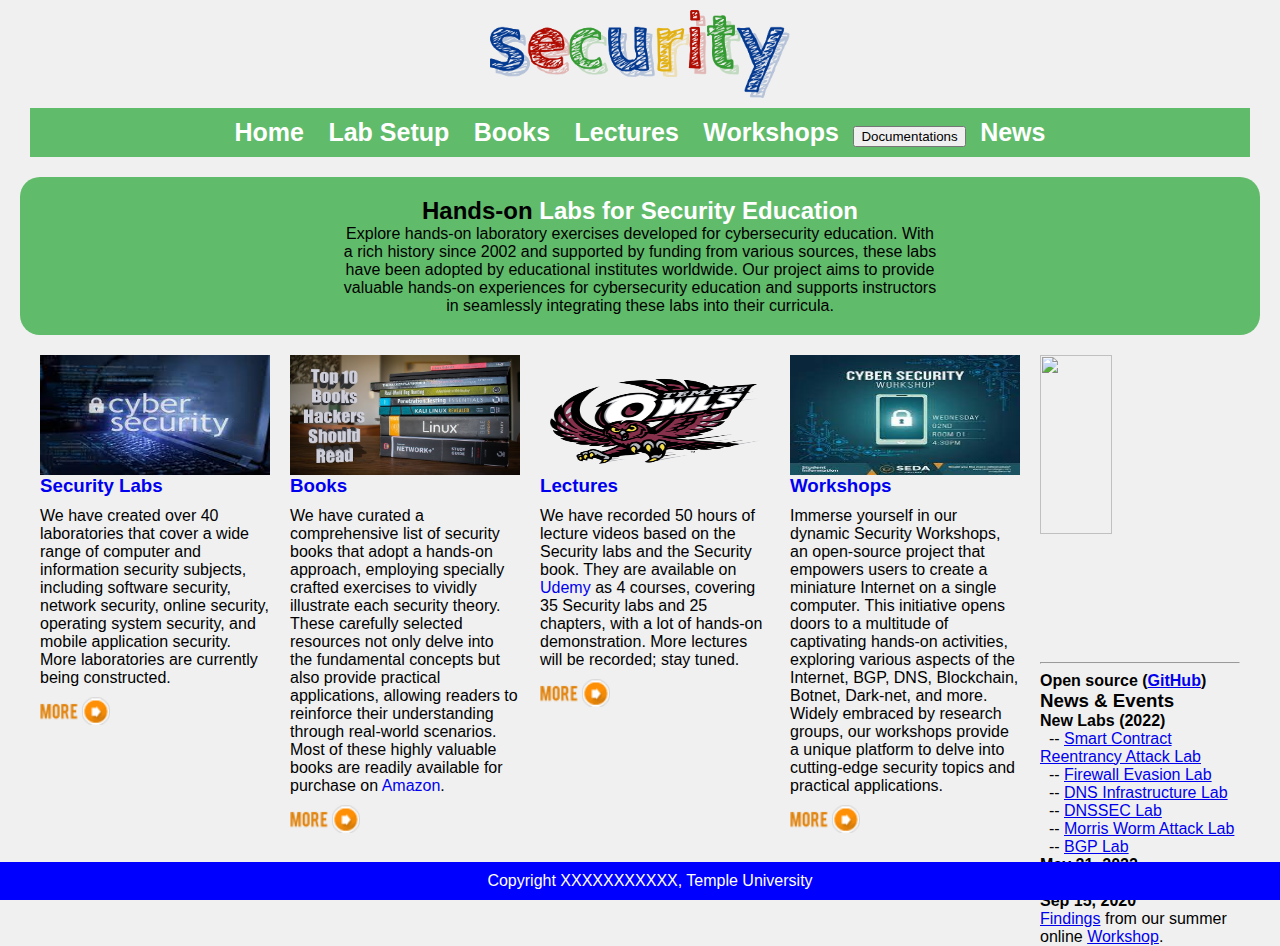
==== index.html @ c93dd94e "Add files via upload" ====
<html>
<head>
  <title>Security Project</title>
  <link href="style_home.css" type="text/css" rel="stylesheet" />

<style>
      body {
        font-family: Arial, sans-serif;
        margin: 0;
        padding: 0;
        background-color: #f0f0f0;
      }

      .header {
        background-color: #333;
        color: #fff;
        padding: 10px;
        text-align: center;
      }

      .header h1 {
        margin: 0;
      }
      
      .navbar {
        background-color: rgba(0, 151, 19, 0.6); /* Change this to match the banner background */
        color: #333;
        padding: 10px;
        text-align: center;
        max-width: 1200px; /* Set the same maximum width as the banner */
        margin: 0 auto; /* Center the navbar horizontally */
      }
      .navbar h1 {
        margin: 0;
        width: 100px; /* Set the desired width to match the banner_text max-width */
        display: inline-block;
        overflow: hidden;
        text-overflow: ellipsis; /* Add ellipsis if the text is too long */
        white-space: nowrap; /* Prevent text from wrapping */
      }

      .navbar a {
        color: #fff;
        text-decoration: none;
        margin: 0 10px;
        font-weight: bold; /* Bold the navigation links */
        font-size: 25px; /* Adjust the font size as needed */
      }
    

      .container {
        margin: 20px;
      }

      .box {
        background-color: #fff;
        padding: 20px;
        border: 1px solid #ddd;
        margin-bottom: 20px;
      }

      .box h2 {
        margin-top: 0;
      }

      .box p {
        margin-bottom: 0;
      }

      .dropdown {
        display: inline-block;
        
      }

      .dropdown-content {
        display: none;
        position: absolute;
        background-color: rgba(0, 151, 19, 0.6); /* Change this to match the banner background */
        min-width: 160px;
        box-shadow: 0 8px 16px rgba(0, 0, 0, 0.2);
        z-index: 1;
        border: none; /* Add this line to remove the border */
      }

      .dropdown:hover .dropdown-content {
        display: block;
      }

      .dropdown-content a {
        color: #fff;
        padding: 12px 16px;
        text-decoration: none;
        display: block;
      }

      .dropdown-content a:hover {
        background-color: #0000FF;
      }
    </style>
</head>
<body>

    <div id="page_header">
    <!-- <a href="index.html"><img src="images/seed_logo.png"/></a> -->
    <a href="index.html"><img src="images/secuirty1.png" width="300"/></a> 
    </div>

    <div class="navbar">
      <a href="Security Labs.html">Home</a>
      <a href="Lab Setup.html">Lab Setup</a>
      <a href="Books.html">Books</a>
      <a href="Lectures.html">Lectures</a>
      <a href="Workshops.html">Workshops</a>
      <div class="dropdown">
        <button class="dropbtn">Documentations</button>
        <div class="dropdown-content">
          <a href="Workshops.html">Instructor Guidelines and Manuals</a>
          <a href="about_us.html">About Us</a>
          <a href="about_us.html">Fundings</a>
          <a href="about_us.html">Who are using Labs?</a>
          <a href="about_us.html">Publications</a>
          <a href="documentation.html">Miscellaneous Manuals</a>
        </div>
      </div>
      <a href="News.html">News</a>
    </div>

    <div class="container">
      <div id="banner">
        <div id="banner_text">
          <h3>Hands-on <span>Labs for Security Education</span></h3>
          <p>
            Explore hands-on laboratory exercises developed for cybersecurity education. With a rich history since 2002 and supported by funding from various sources, these labs have been adopted by educational institutes worldwide. Our project aims to provide valuable hands-on experiences for cybersecurity education and supports instructors in seamlessly integrating these labs into their curricula.


          </p>
        </div>
      </div>

      <div id="content_wrapper">
        <div id="left_side">
          <div class="sidebyside">
            <div class="one_fourth">
              <a href="./labs.html">
                <img src="images/cyber_lab.jpeg" width=100% height=120px />
                <h3>Security Labs</h3>
              </a>
              <p>
                We have created over 40 laboratories that cover a wide range of computer and information security subjects, including software security, network security, online security, operating system security, and mobile application security. More laboratories are currently being constructed.
              </p>
              <p>
                <a href="https://www.udemy.com/courses/search/?src=ukw&q=cyber+security+"><img src="images/more-button.png" class="more-button" /></a>
              </p>
            </div>

            <div class="one_fourth">
              <a href="Books.html">
                <img src="images/Secu_Books.jpeg" width=100% height=120px />
                <h3>Books</h3>
              </a>
              <p>We have curated a comprehensive list of security books that adopt a hands-on approach, employing specially crafted exercises to vividly illustrate each security theory. These carefully selected resources not only delve into the fundamental concepts but also provide practical applications, allowing readers to reinforce their understanding through real-world scenarios. Most of these highly valuable books are readily available for purchase on <a href="https://www.amazon.com/">Amazon</a>.
              </p>
              <p>
                <a href="https://www.udemy.com"><img src="images/more-button.png" class="more-button" /></a>
              </p>
            </div>

            <div class="one_fourth">
              <a href="Lectures.html">
                <img src="images/temple.png" width=100% height=120px />
                <h3>Lectures</h3>
              </a>
              <p>
                We have recorded 50 hours of lecture videos based on the Security labs and the Security book. They are available on
                <a href="https://www.udemy.com">Udemy</a> as 4 courses, covering 35 Security labs and 25 chapters, with a lot of hands-on demonstration. More lectures will be recorded; stay tuned.
              </p>
              <p>
                <a href="https://www.udemy.com/courses/search/?src=ukw&q=cyber+security+"><img src="images/more-button.png" class="more-button" /></a>
              </p>

            </div>

            <div class="one_fourth one_fourth_last">
              <a href="Workshops.html">
                <img src="images/workshop.jpeg" width=100% height=120px />
                <h3>Workshops</h3>
              </a>
              <p>
                Immerse yourself in our dynamic Security Workshops, an open-source project that empowers users to create a miniature Internet on a single computer. This initiative opens doors to a multitude of captivating hands-on activities, exploring various aspects of the Internet, BGP, DNS, Blockchain, Botnet, Dark-net, and more. Widely embraced by research groups, our workshops provide a unique platform to delve into cutting-edge security topics and practical applications.
              </p>
              <p>
                <a href="https://www.udemy.com"><img src="images/more-button.png" class="more-button" /></a>
              </p>

            </div>
          </div> <!-- end of sidebyside -->
        </div> <!-- end of left_side  -->

        <div id="right_side">
          <a href="https://www.linkedin.com/">
            <img src=".images/linkedin.png" width="60%" /></a>
          <hr>
          <p><b>Open source (<a href="https://github.com/">GitHub</a>)</b><br />

          <h3>News & Events</h3>

          <p><b>New Labs (2022)</b><br />
            &nbsp;&nbsp;-- <a href="Lab Setup.html">Smart Contract Reentrancy Attack Lab</a><br />
            &nbsp;&nbsp;-- <a href="Lab Setup.html">Firewall Evasion Lab</a><br />
            &nbsp;&nbsp;-- <a href="Lab Setup.html">DNS Infrastructure Lab</a><br />
            &nbsp;&nbsp;-- <a href="Lab Setup.html">DNSSEC Lab</a><br />
            &nbsp;&nbsp;-- <a href="Lab Setup.html">Morris Worm Attack Lab</a><br />
            &nbsp;&nbsp;-- <a href="Lab Setup.html">BGP Lab</a><br />
          </p>

          <p><b>May 21, 2022</b><br />
            <a href="workshops.html">Workshop</a> starts.


          <p><b>Sep 15, 2020</b><br />
            <a href="about_us.html">Findings</a> from our summer
            online <a href="workshops.html"> Workshop</a>.
          </p>

        </div>
      </div>
    </div>

    <div class="footer">
      <p>Copyright XXXXXXXXXXX, Temple University</p>
    </div>
  </body>
</html>
---- style_home.css ----
/* Reset some default styles */
body, h1, h2, h3, p, ul, li {
  margin: 0;
  padding: 0;
}

body {
  font-family: Arial, sans-serif;
  background-color: #f0f0f0;
}

#page_wrapper {
  width: 80%;
  margin: 0 auto;
}

#page_header {
  #background-color: #333;
  color: #fff;
  text-align: center;
  padding: 10px;
}

#page_header img {
  background-color: transparent !important; /* Set the background color of the image to transparent */
}

#menu_bar {
  background-color: #ccc;
  padding: 10px;
  text-align: center;
}

#menu_bar ul {
  list-style-type: none;
}

#menu_bar li {
  display: inline;
  margin-right: 10px;
}

#banner {
  background-color: rgba(0, 151, 19, 0.6);
  padding: 20px;
  text-align: center;
  border-radius: 20px;
  max-width: 1200px; /* Set the desired maximum width */
  margin: 0 auto; /* Center the banner horizontally */
}

#banner_text {
  max-width: 600px;
  margin: 0 auto;
}

#banner_text h3 {
  font-size: 24px;
}

#banner_text span {
  color: rgba(255, 255, 255, 1);/* Adjust the color as needed */
}

#content_wrapper {
  display: flex;
  max-width: 1200px; /* Set the same maximum width as the banner */
  margin: 20px auto; /* You can adjust the margin based on your design */
  flex-wrap: wrap; /* Allow content to wrap to the next line if needed */
}

#left_side {
  flex: 1;
}

#right_side {
  flex: .2;
}


.one_fourth {
  width: 23%; /* Increase the width as needed */
  max-width: 300px; /* Set the desired maximum width for the content */
  margin-right: 2%;
}

.one_fourth_last {
  margin-right: 0;
}

.sidebyside {
  display: flex;
  flex-wrap: wrap;
  margin-bottom: 20px;
}

#left_side a {
  text-decoration: none; /* Remove underlines from links if needed */
}

#left_side p {
  margin-top: 10px; /* Add some space between the paragraphs */
}

#left_side img {
  display: block; /* Ensure the image doesn't have extra spacing below */
}

#left_side h3 {
  margin-bottom: 10px; /* Add some space below the heading */
}

.sidebyside img {
  width: 100%;
  height: auto;
}

.one_fourth img {
  width: 100%;
  height: 120px; /* Set a fixed height for all images */
}


.one_fourth img.more-button {
  width: 70px; /* Adjust the width as needed */
  height: auto; /* Maintain the aspect ratio */
}


.footer {
  background-color: #0000FF;
  color: #fff;
  padding: 10px;
  text-align: center;
  position: fixed;
  bottom: 0;
  width: 100%;
}

.footer p {
  margin: 0;
}

.footer-container {
  max-width: 1200px;
  margin: 0 auto; /* Center the footer horizontally */
}
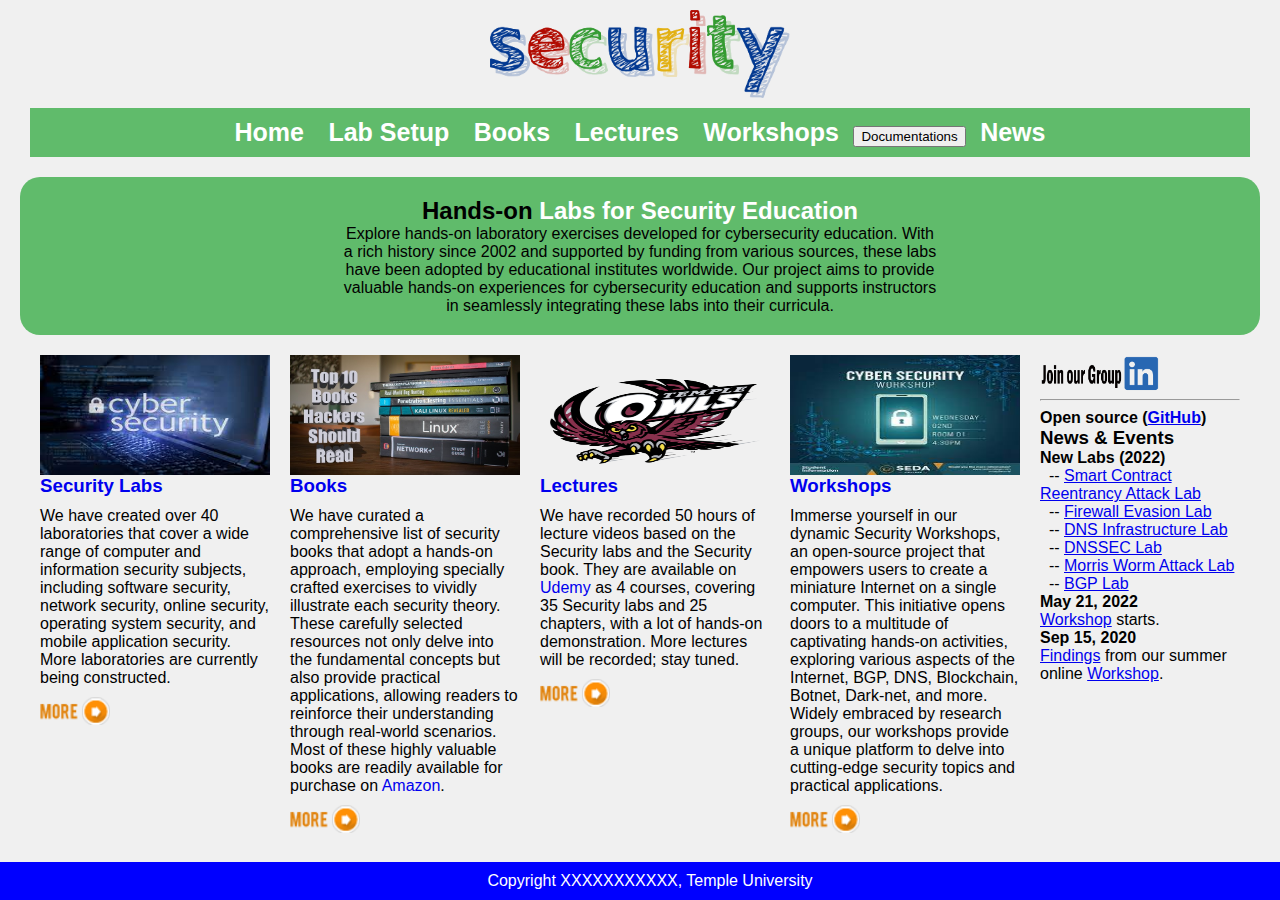
==== commit 250ca432: "Update index.html" ====
--- a/index.html
+++ b/index.html
@@ -198,7 +198,7 @@
 
         <div id="right_side">
           <a href="https://www.linkedin.com/">
-            <img src=".images/linkedin.png" width="60%" /></a>
+            <img src="images/linkedin.png" width="60%" /></a>
           <hr>
           <p><b>Open source (<a href="https://github.com/">GitHub</a>)</b><br />
 
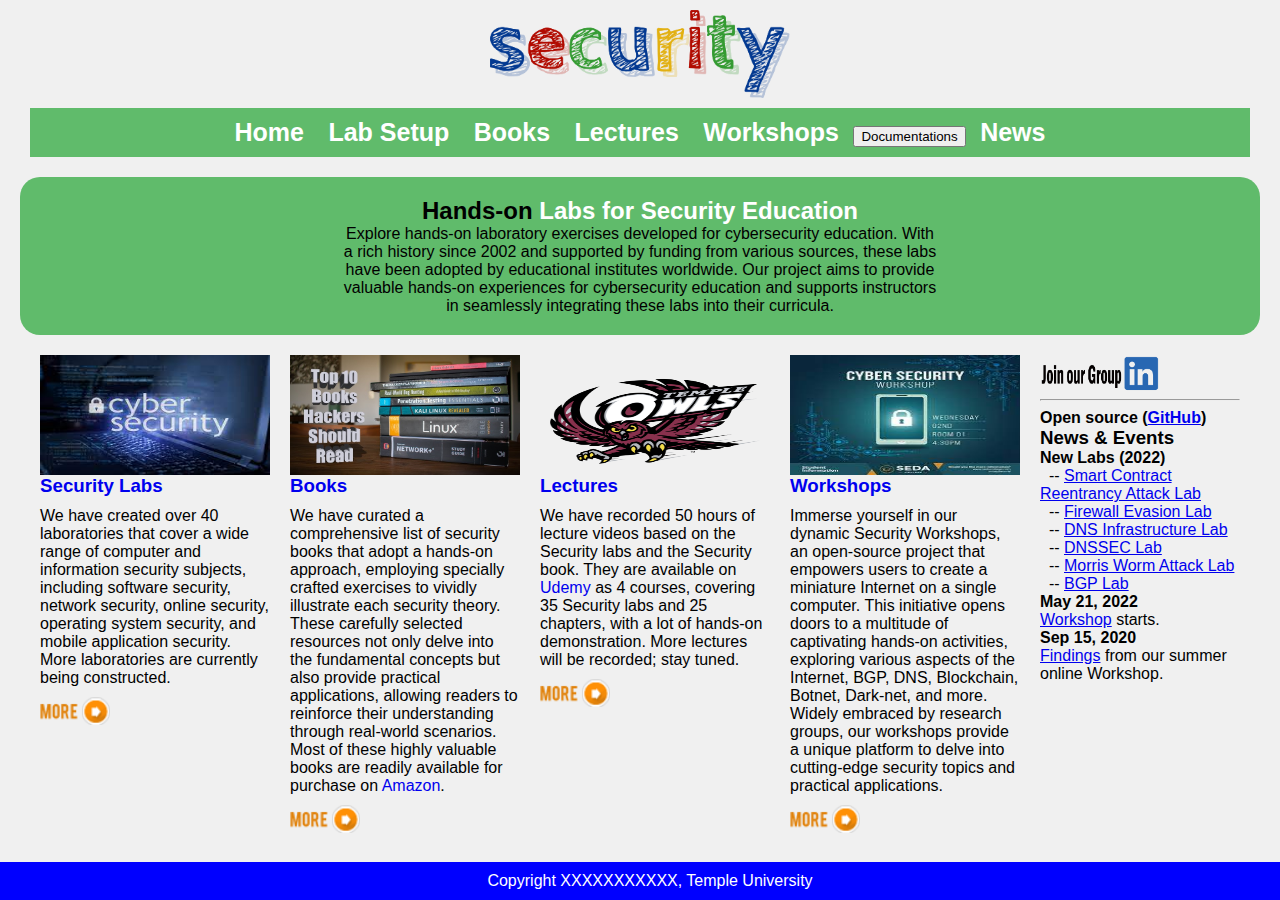
==== commit ad5744dd: "Update index.html" ====
--- a/index.html
+++ b/index.html
@@ -219,7 +219,7 @@
 
           <p><b>Sep 15, 2020</b><br />
             <a href="about_us.html">Findings</a> from our summer
-            online <a href="workshops.html"> Workshop</a>.
+            online Workshop.
           </p>
 
         </div>
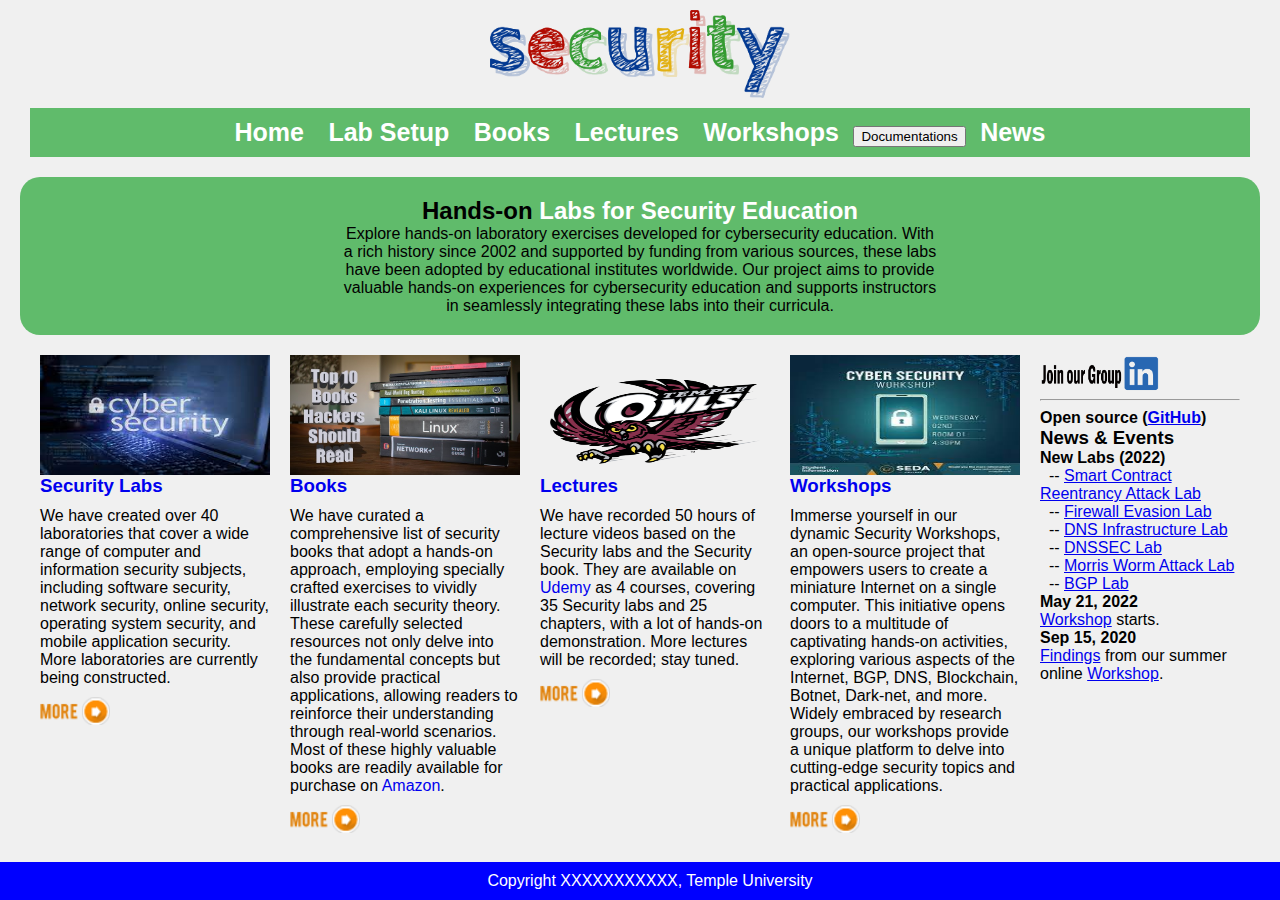
==== commit 8d037d32: "Update index.html" ====
--- a/index.html
+++ b/index.html
@@ -106,7 +106,7 @@
     </div>
 
     <div class="navbar">
-      <a href="Security Labs.html">Home</a>
+      <a href="index.html">Home</a>
       <a href="Lab Setup.html">Lab Setup</a>
       <a href="Books.html">Books</a>
       <a href="Lectures.html">Lectures</a>
@@ -141,7 +141,7 @@
         <div id="left_side">
           <div class="sidebyside">
             <div class="one_fourth">
-              <a href="./labs.html">
+              <a href="Lab Setup.html">
                 <img src="images/cyber_lab.jpeg" width=100% height=120px />
                 <h3>Security Labs</h3>
               </a>
@@ -219,7 +219,7 @@
 
           <p><b>Sep 15, 2020</b><br />
             <a href="about_us.html">Findings</a> from our summer
-            online Workshop.
+            online <a href="workshops.html">Workshop</a>.
           </p>
 
         </div>
